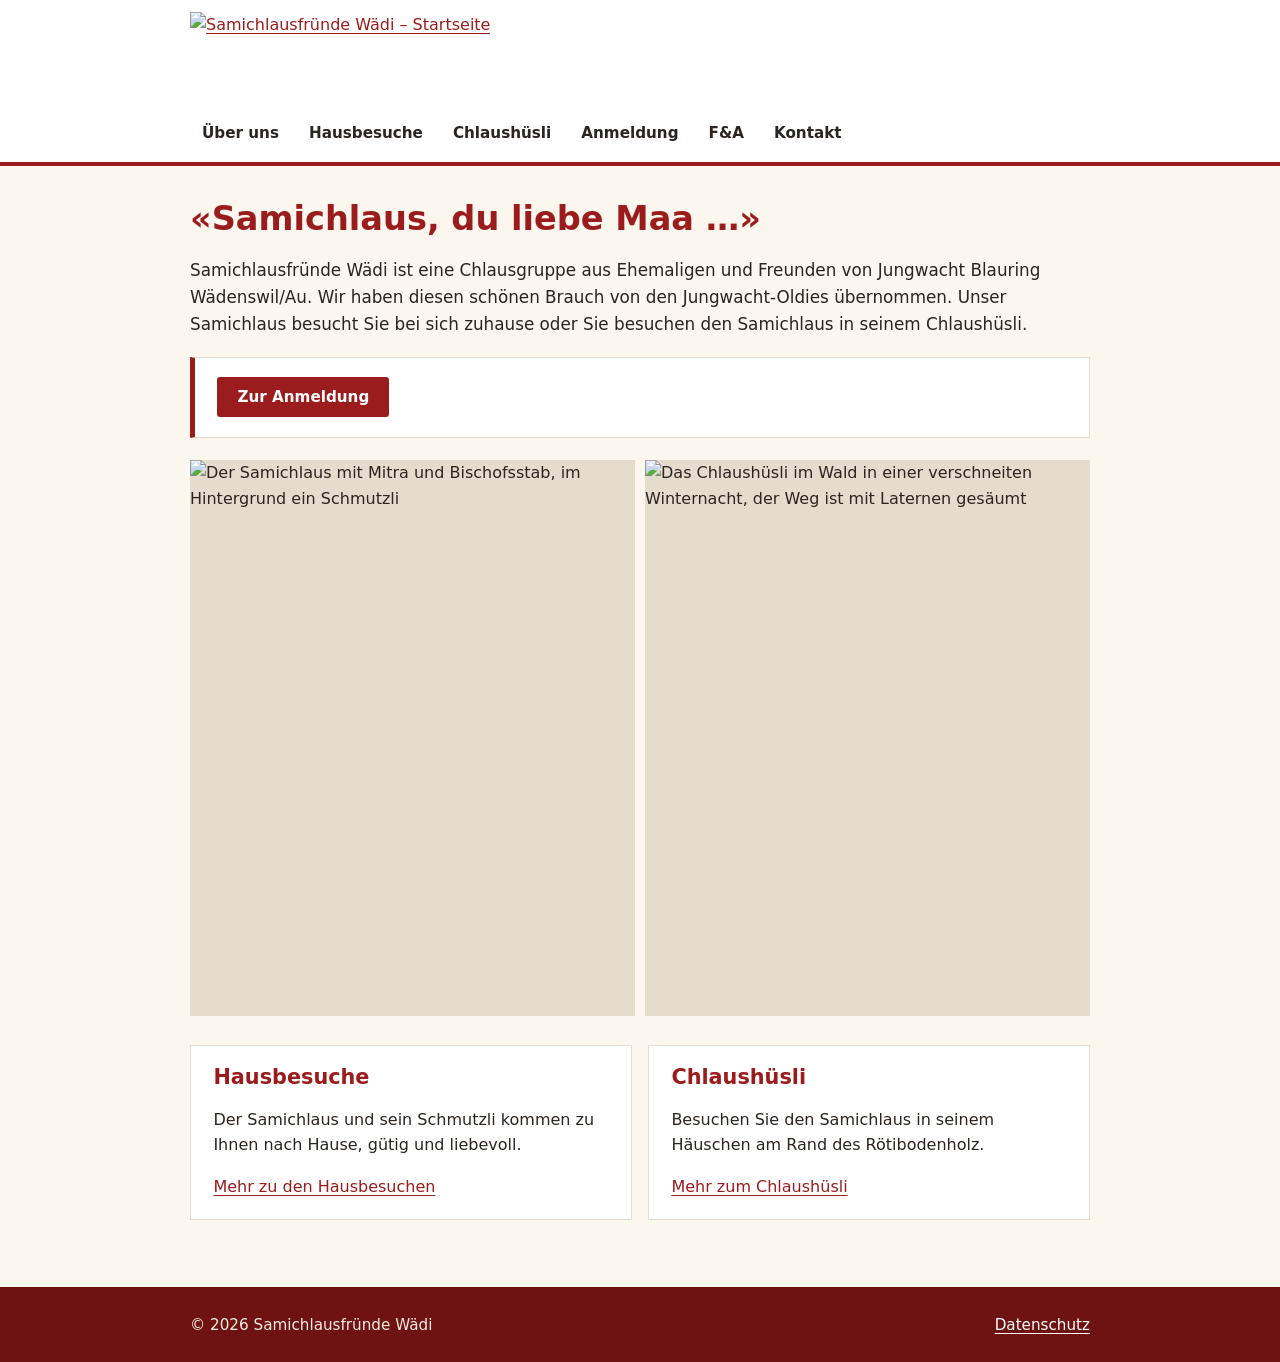
==== index.html @ 5f55298d "Add files via upload" ====
<!doctype html>
<html lang="de-CH">
<head>
<meta charset="utf-8">
<meta name="viewport" content="width=device-width, initial-scale=1">
<title>Samichlausfründe Wädi</title>
<meta name="description" content="Die Samichlausfründe von Wädenswil: Hausbesuche und Besuch im Chlaushüsli.">
<link rel="icon" href="favicon.png" type="image/png">
<link rel="apple-touch-icon" href="apple-touch-icon.png">
<meta property="og:type" content="website">
<meta property="og:locale" content="de_CH">
<meta property="og:site_name" content="Samichlausfründe Wädi">
<meta property="og:title" content="Samichlausfründe Wädi">
<meta property="og:description" content="Die Samichlausfründe von Wädenswil: Hausbesuche und Besuch im Chlaushüsli.">
<meta property="og:image" content="https://samichlausfruende-waedi.ch/og-image.jpg">
<meta name="twitter:card" content="summary_large_image">
<link rel="stylesheet" href="stil.css?v=154">
</head>
<body>
<a class="skip" href="#inhalt">Zum Inhalt springen</a>
<header id="kopf" class="kopf">
  <div class="wrap">
    <a class="logolink" href="index.html"><img class="logo" src="img/logo.jpg" alt="Samichlausfründe Wädi – Startseite"></a>
    <nav id="hauptmenue" aria-label="Hauptmenü">
    <ul>
      <li><a href="ueber-uns.html">Über uns</a></li>
      <li><a href="hausbesuche.html">Hausbesuche</a></li>
      <li><a href="chlaushuesli.html">Chlaushüsli</a></li>
      <li><a href="anmeldung.html">Anmeldung</a></li>
      <li><a href="fa.html">F&amp;A</a></li>
      <li><a href="kontakt.html">Kontakt</a></li>
    </ul>
    </nav>
  </div>
</header>
<section class="held" aria-label="Willkommen">
  <img class="held-bild" src="img/chlaushuesli-winternacht.jpg" alt="Das Chlaushüsli im Wald in einer verschneiten Winternacht, der Weg ist mit Laternen gesäumt">
  <div class="held-text wrap">
    <p class="held-ober">Samichlausfründe Wädi</p>
    <h1>«Samichlaus, du liebe Maa …»</h1>
    <p data-nur-wenn="anmeldungAb" class="held-hinweis">Anmeldung ab <span data-feld="anmeldungAb">November</span></p>
    <p data-nur-wenn-leer="anmeldungAb"><a class="knopf" href="anmeldung.html">Zur Anmeldung</a></p>
  </div>
</section>
<main id="inhalt" class="wrap start">
  <h1 class="nur-laptop">«Samichlaus, du liebe Maa …»</h1>
  <p class="einstieg">Samichlausfründe Wädi ist eine Chlausgruppe aus Ehemaligen und Freunden von Jungwacht Blauring Wädenswil/Au. Wir haben diesen schönen Brauch von den Jungwacht-Oldies übernommen. Unser Samichlaus besucht Sie bei sich zuhause oder Sie besuchen den Samichlaus in seinem Chlaushüsli.</p>

  <div class="nur-laptop">
    <div class="karte hinweis">
      <p data-nur-wenn="anmeldungAb"><strong>Wir freuen uns über Ihre Anmeldung ab <span data-feld="anmeldungAb">November</span>.</strong></p>
      <p data-nur-wenn-leer="anmeldungAb"><a class="knopf" href="anmeldung.html">Zur Anmeldung</a></p>
    </div>
    <div class="galerie" tabindex="0" role="region" aria-label="Fotos, seitlich wischen">
      <figure><img src="img/hausbesuch-samichlaus.jpg" alt="Der Samichlaus mit Mitra und Bischofsstab, im Hintergrund ein Schmutzli" loading="lazy" width="400" height="500"></figure>
      <figure><img src="img/chlaushuesli-winternacht.jpg" alt="Das Chlaushüsli im Wald in einer verschneiten Winternacht, der Weg ist mit Laternen gesäumt" loading="lazy" width="400" height="500"></figure>
    </div>
  </div>

  <div class="raster">
    <div class="karte">
      <h2>Hausbesuche</h2>
      <p>Der Samichlaus und sein Schmutzli kommen zu Ihnen nach Hause, gütig und liebevoll.</p>
      <p><a href="hausbesuche.html">Mehr zu den Hausbesuchen</a></p>
    </div>
    <div class="karte">
      <h2>Chlaushüsli</h2>
      <p>Besuchen Sie den Samichlaus in seinem Häuschen am Rand des Rötibodenholz.</p>
      <p><a href="chlaushuesli.html">Mehr zum Chlaushüsli</a></p>
    </div>
  </div>
</main>
<footer id="fuss">
  <div class="wrap"><span>© <span data-feld="jahr">2026</span> Samichlausfründe Wädi</span><span><a href="datenschutz.html">Datenschutz</a></span></div>
</footer>
<script src="daten.js"></script>
<script src="seite.js?v=154"></script>
</body>
</html>
---- stil.css ----
:root {
  --rot: #9b1c1c;
  --rot-dunkel: #6f1212;
  --akzent: #386888;
  --papier: #fbf6ee;
  --karte: #ffffff;
  --text: #2b2420;
  --text-leise: #6a5f57;
  --linie: #e6dccd;
  --radius: 0;
}
@media (prefers-color-scheme: dark) {
  :root {
    --rot: #e0645c;
    --rot-dunkel: #c94b43;
    --akzent: #84afcf;
    --papier: #1d1816;
    --karte: #2a2320;
    --text: #f2ebe2;
    --text-leise: #bdb1a5;
    --linie: #403732;
  }
  .logo { background: #fff; padding: 4px 8px; }
}
* { box-sizing: border-box; }
[hidden] { display: none !important; }
html { scroll-behavior: smooth; }
body {
  margin: 0;
  background: var(--papier);
  color: var(--text);
  font: 16px/1.6 system-ui, -apple-system, "Segoe UI", Roboto, sans-serif;
}
h1, h2, h3, h4 { font-family: system-ui, -apple-system, "Segoe UI", Roboto, sans-serif; font-weight: 600; line-height: 1.25; color: var(--rot); }
h1 { font-size: clamp(1.6rem, 4vw, 2.1rem); margin: 0 0 .6rem; }
h2 { font-size: 1.3rem; margin: 2rem 0 .5rem; }
h3 { font-size: 1.1rem; margin: 1.3rem 0 .4rem; }
h4 { font-size: 1.05rem; margin: 1.2rem 0 .4rem; }
hr { border: 0; border-top: 1px solid var(--linie); margin: .8rem 0 1.2rem; }
a { color: var(--rot); text-underline-offset: 3px; }
a:hover { color: var(--rot-dunkel); }
:focus-visible { outline: 3px solid var(--akzent); outline-offset: 2px; border-radius: 4px; }
.wrap { width: min(100% - 32px, 900px); margin-inline: auto; }

.skip { position: absolute; left: -999px; }
.skip:focus { left: 16px; top: 8px; background: var(--karte); padding: 8px 12px; z-index: 10; }

header.kopf { background: var(--karte); border-bottom: 4px solid var(--rot); }
.kopf .wrap { display: flex; flex-wrap: wrap; align-items: center; justify-content: space-between; gap: 8px 24px; padding-block: 12px; }
.logo { display: block; height: 96px; width: auto; }
nav ul { list-style: none; display: flex; flex-wrap: wrap; gap: 4px 6px; margin: 0; padding: 0; }
nav a { display: block; padding: 5px 12px; border-radius: 3px; text-decoration: none; color: var(--text); font-weight: 600; font-size: .95rem; }
nav a:hover { color: var(--rot); }
nav a[aria-current="page"] { background: var(--rot); color: #fff; }
@media (prefers-color-scheme: dark) { nav a[aria-current="page"] { color: #1d1816; } }

main { padding-block: 2rem 3rem; }
.einstieg { font-size: 1.05rem; color: var(--text); }
.karte { background: var(--karte); border: 1px solid var(--linie); border-radius: var(--radius); padding: 1.2rem 1.4rem; margin: 1.2rem 0; }
.karte > :first-child { margin-top: 0; }
.karte > :last-child { margin-bottom: 0; }
.hinweis { border-left: 5px solid var(--rot); }
.hinweis > p { margin: 0; }
.hinweis > p:not([hidden]) ~ p:not([hidden]) { margin-top: 1em; }
.raster { display: grid; gap: 16px; grid-template-columns: repeat(auto-fit, minmax(240px, 1fr)); margin: 1.2rem 0; }
.raster > .karte { margin: 0; }

.knopf {
  display: inline-block; background: var(--rot); color: #fff; text-decoration: none;
  font-weight: 700; padding: 8px 20px; border-radius: 3px; border: 0; cursor: pointer; font-size: .95rem;
}
.knopf:hover { background: var(--rot-dunkel); color: #fff; }
.knopf.zweit { background: transparent; color: var(--rot); border: 2px solid var(--rot); }
.knopf.zweit:hover { background: var(--rot); color: #fff; }
@media (prefers-color-scheme: dark) { .knopf { color: #1d1816; } .knopf:hover { color: #1d1816; } }

.bild { margin: 1.2rem 0; border-radius: var(--radius); overflow: hidden; border: 1px solid var(--linie); }
.bild img { display: block; width: 100%; height: auto; }
.galerie {
  display: flex; gap: 10px; margin: 1.4rem 0; padding-bottom: 6px;
  overflow-x: auto; scroll-snap-type: x mandatory; -webkit-overflow-scrolling: touch;
  scrollbar-width: thin;
}
.galerie figure { margin: 0; flex: 0 0 72%; max-width: 320px; aspect-ratio: 4 / 5; overflow: hidden; background: var(--linie); scroll-snap-align: start; }
.galerie img { display: block; width: 100%; height: 100%; object-fit: cover; }
@media (min-width: 700px) {
  .galerie figure { flex: 0 0 calc((100% - 20px) / 3); max-width: none; }
}
.galerie-wrap { position: relative; margin: 1.4rem 0; }
.galerie-wrap .galerie { margin: 0; }
.gal-pfeil {
  display: none; position: absolute; top: 50%; transform: translateY(-50%); z-index: 2;
  width: 44px; height: 56px; padding: 0; border: 1px solid var(--linie); background: var(--karte); color: var(--rot);
  font-size: 1.8rem; line-height: 1; cursor: pointer;
}
.gal-pfeil:hover { background: var(--papier); }
.gal-zurueck { left: 0; }
.gal-weiter { right: 0; }
@media (min-width: 700px) {
  .gal-pfeil.aktiv { display: block; }
}
.platzhalter {
  display: grid; place-items: center; min-height: 220px; text-align: center; padding: 1rem;
  background: repeating-linear-gradient(45deg, var(--karte), var(--karte) 12px, var(--papier) 12px, var(--papier) 24px);
  color: var(--text-leise); border: 2px dashed var(--linie); border-radius: var(--radius); margin: 1.2rem 0;
}
.entwurf { background: #fff3cd; color: #5c4400; border: 1px dashed #c8962e; border-radius: 8px; padding: .1rem .5rem; font-size: .9rem; }

details { background: var(--karte); border: 1px solid var(--linie); border-radius: var(--radius); margin: .8rem 0; }
summary { cursor: pointer; font-weight: 600; padding: 14px 18px 14px 46px; color: var(--text); font-size: 1rem; list-style: none; position: relative; }
summary::-webkit-details-marker { display: none; }
summary::before, summary::after { content: ""; position: absolute; left: 16px; top: 50%; width: 18px; height: 1.5px; background: var(--rot); transform: translateY(-50%); }
summary::after { transform: translateY(-50%) rotate(90deg); transition: transform .15s; }
details[open] > summary::after { transform: translateY(-50%) rotate(0deg); }
details[open] > summary { color: var(--rot); }
details > div { padding: 0 18px 16px; }
details > div > :first-child, details > div > [hidden]:first-child + :not([hidden]) { margin-top: 0; }
details > div > :last-child { margin-bottom: 0; }

form { display: grid; gap: 14px; margin-top: 0; }
form .knopf { justify-self: start; min-width: 155px; }
button.knopf { font-family: inherit; line-height: 1.6; }
label { font-weight: 600; display: grid; gap: 4px; }
select { font: inherit; padding: 10px 12px; border-radius: 0; border: 1.5px solid var(--linie); background: var(--papier); color: var(--text); width: 100%; }
input, textarea {
  font: inherit; padding: 10px 12px; border-radius: 0; border: 1.5px solid var(--linie);
  background: var(--papier); color: var(--text); width: 100%;
}
textarea { min-height: 150px; resize: vertical; }
.falle { position: absolute; left: -9999px; }

footer { background: var(--rot-dunkel); color: #f6ece0; padding-block: 1.6rem; font-size: .95rem; }
footer a { color: #fff; }
footer .wrap { display: flex; flex-wrap: wrap; justify-content: space-between; gap: 8px 24px; }
@media (prefers-color-scheme: dark) { footer { background: #120e0d; } }

@media print { header nav, footer, .knopf { display: none; } body { font-size: 12pt; } }

/* Menü: auf dem Handy eingeklappt, ab 720px in einer Zeile */
.menueknopf { display: none; }
@media (max-width: 719px) {
  .kopf .wrap { flex-wrap: wrap; flex-direction: row; align-items: center; justify-content: space-between; padding-block: 8px; gap: 0 12px; }
  .logo { height: 62px; }
  .menueknopf {
    display: inline-flex; align-items: center; gap: 12px; background: transparent; color: var(--text);
    border: 0; padding: 10px 2px 10px 10px; font: inherit; font-weight: 400; font-size: 1.1rem; cursor: pointer;
  }
  .menueknopf[aria-expanded="true"] { color: var(--rot); }
  .balken, .balken::before, .balken::after { display: block; width: 18px; height: 2px; background: currentColor; content: ""; position: relative; }
  .balken::before { position: absolute; top: -6px; }
  .balken::after { position: absolute; top: 6px; }
  .menueknopf[aria-expanded="true"] .balken { background: transparent; }
  .menueknopf[aria-expanded="true"] .balken::before { top: 0; transform: rotate(45deg); }
  .menueknopf[aria-expanded="true"] .balken::after { top: 0; transform: rotate(-45deg); }
  .kopf nav { flex-basis: 100%; }
  nav ul { flex-direction: column; gap: 0; padding-top: 8px; }
  nav li { border-top: 1px solid var(--linie); }
  nav a { padding: 14px 4px; border-radius: 0; font-size: 1rem; }
  nav a:hover { background: transparent; }
  nav a[aria-current="page"] { background: transparent; color: var(--rot); box-shadow: inset 4px 0 0 var(--rot); padding-left: 14px; }

  /* Menü: ganzer Bildschirm, Einträge gross und zentriert, sanft ein- und ausblenden */
  .menueknopf { position: relative; z-index: 60; }
  .js .kopf nav {
    position: fixed; inset: 0; z-index: 50; background: var(--papier);
    display: flex; align-items: center; justify-content: center; overflow-y: auto;
    padding: calc(90px + env(safe-area-inset-top, 0px)) 16px calc(40px + env(safe-area-inset-bottom, 0px));
    opacity: .4; transform: translateY(-100%); visibility: hidden; pointer-events: none;
    transition: transform .45s cubic-bezier(.45,0,.25,1), opacity 0s linear .45s, visibility 0s linear .45s;
  }
  .js .kopf nav.offen {
    opacity: 1; transform: none; visibility: visible; pointer-events: auto;
    transition: transform .6s cubic-bezier(.22,.61,.36,1), opacity .6s ease, visibility 0s;
  }
  .js .kopf nav ul { align-items: center; gap: 4px; padding: 0; margin: auto 0; }
  .js .kopf nav li {
    border: 0; opacity: 0; transition: opacity .25s ease;
  }
  .js .kopf nav.offen li { opacity: 1; transition: opacity .45s ease .3s; }
  .js .kopf nav a { padding: 12px 16px; font-size: 1.5rem; text-align: center; }
  .js .kopf nav a[aria-current="page"] { box-shadow: none; padding-left: 16px; color: var(--rot); }
  .balken, .balken::before, .balken::after { transition: transform .3s ease, top .3s ease, background-color .2s; }
  html.menue-offen, html.menue-offen body { overflow: hidden; }
  .ohne-uebergang .kopf nav, .ohne-uebergang .kopf nav li, .ohne-uebergang .balken, .ohne-uebergang .balken::before, .ohne-uebergang .balken::after { transition: none !important; }
}

.kartenrahmen { margin: 1.2rem 0 .6rem; border: 1px solid var(--linie); background: var(--linie); }
.kartenrahmen iframe { display: block; width: 100%; height: 440px; border: 0; }
@media (max-width: 560px) { .kartenrahmen iframe { height: 380px; } }

/* Anmeldung: Kästen mit Angaben in Zeilen */
.raster .karte.anm { display: flex; flex-direction: column; margin: 0; }
.karte.anm > h2 { margin-bottom: 0; }
.karte.anm > p.datum { font-weight: 600; }
.karte.anm > p { margin: 1em 0 0; }
.eckdaten { display: grid; grid-template-columns: max-content 1fr; gap: .6rem 1.2rem; margin: 0 0 1.4rem; }
.eckdaten dt { font-weight: 600; color: var(--text); }
.eckdaten dd { margin: 0; }
.telgross { font-weight: 400; text-decoration: none; white-space: nowrap; }
@media (max-width: 420px) { .eckdaten { grid-template-columns: 1fr; gap: 0; } .eckdaten dd { margin-bottom: .8rem; } }
.einstieg.frage { color: var(--text); font-weight: 600; }

/* Galerie mit nur zwei Fotos: je die halbe Breite */
@media (min-width: 700px) {
  .galerie:has(figure:nth-child(2):last-child) figure { flex-basis: calc((100% - 10px) / 2); }
}

/* Button «Zur Anmeldung» am Seitenende: nur auf dem Handy */
.nur-handy { display: none; margin-top: 2rem; }
@media (max-width: 719px) { .nur-handy { display: block; } }

/* Figur (Samichlaus mit Kind) auf «Über uns»: rechts am Textrand.
   Computer: beginnt auf Höhe des Seitentitels. Handy: neben dem ersten Absatz. */
.figur { float: right; width: 150px; height: auto; margin: 0 0 .8rem 1.6rem; }
.figur-handy { display: none; }
@media (max-width: 559px) {
  .figur-gross { display: none; }
  .figur-handy { display: block; width: 100px; margin: .3rem 0 .6rem 1.2rem; }
}

/* Formular Hausbesuch */
form h2 { margin: .8rem 0 0; font-size: 1.15rem; }
form h2:first-of-type { margin-top: 0; }
.hilfe { font-weight: 400; font-size: .95rem; }
select, input, textarea { font-weight: 400; }

#kinder { display: grid; gap: 14px; }
#kinder:empty { display: none; }
#kinder p { margin: 0; }
.kind { display: grid; grid-template-columns: 1fr 5.5rem; gap: 10px; align-items: end; }

/* Zahlenfelder ohne Hoch-/Runter-Pfeile */
input[type="number"] { -moz-appearance: textfield; appearance: textfield; }
input[type="number"]::-webkit-inner-spin-button, input[type="number"]::-webkit-outer-spin-button { -webkit-appearance: none; appearance: none; margin: 0; }

/* Seitenwechsel sanft überblenden (neuere Browser) */
@view-transition { navigation: auto; }
::view-transition-old(root), ::view-transition-new(root) { animation-duration: .25s; }

/* Startseite: grosses Bild oben */
.held { position: relative; min-height: min(72svh, 560px); display: flex; align-items: flex-end; overflow: hidden; background: #1d1816; }
.held-bild { position: absolute; inset: 0; width: 100%; height: 100%; object-fit: cover; }
.held::after { content: ""; position: absolute; inset: 0; background: linear-gradient(to bottom, rgba(0,0,0,0) 35%, rgba(0,0,0,.65) 100%); }
.held-text { position: relative; z-index: 1; padding-block: 2rem 2.2rem; color: #fff; }
.held-text h1 { color: #fff; font-size: clamp(1.9rem, 7vw, 2.8rem); margin: 0 0 1rem; text-shadow: 0 1px 12px rgba(0,0,0,.35); }
.held-ober { margin: 0 0 .3rem; font-size: .85rem; letter-spacing: .12em; text-transform: uppercase; opacity: .9; }
.held-text p { margin: 0; }
.held-hinweis { display: inline-block; background: rgba(255,255,255,.92); color: var(--rot); font-weight: 700; padding: 6px 14px; }
@media (prefers-color-scheme: dark) { .held-hinweis { background: rgba(29,24,22,.85); } }
main.start { padding-top: 1.6rem; }
.bildkarte { display: flex; flex-direction: column; padding: 0; text-decoration: none; color: var(--text); overflow: hidden; }
.bildkarte img { display: block; width: 100%; aspect-ratio: 4 / 3; object-fit: cover; transition: transform .5s ease; }
.bildkarte:hover img { transform: scale(1.03); }
.bildkarte-text { display: flex; flex-direction: column; gap: .4rem; padding: 1rem 1.2rem 1.2rem; }
.bildkarte h2 { margin: 0; }
.bildkarte .mehr { color: var(--rot); font-weight: 600; margin-top: .2rem; }

/* Startbild vorerst nur auf dem Handy; am Laptop die frühere Startseite */
@media (max-width: 719px) { .nur-laptop { display: none !important; } }
@media (min-width: 720px) { .held { display: none; } main.start { padding-top: 2rem; } }


/* Pfeil «nach oben»: nur auf dem Handy, erscheint beim Scrollen */
.nach-oben { display: none; }
@media (max-width: 719px) {
  .nach-oben {
    display: grid; place-items: center; position: fixed; z-index: 40;
    right: 28px; bottom: calc(75px + env(safe-area-inset-bottom, 0px));
    width: 46px; height: 46px; padding: 0; border-radius: 50%; cursor: pointer;
    background: var(--karte); color: var(--rot); border: 1px solid var(--linie);
    box-shadow: 0 2px 10px rgba(0,0,0,.15);
    opacity: 0; transform: translateY(12px); pointer-events: none;
    transition: opacity .3s ease, transform .3s ease;
  }
  .nach-oben.sichtbar { opacity: 1; transform: none; pointer-events: auto; }
  .menue-offen .nach-oben { opacity: 0; pointer-events: none; }
}
@media print { .nach-oben { display: none !important; } }
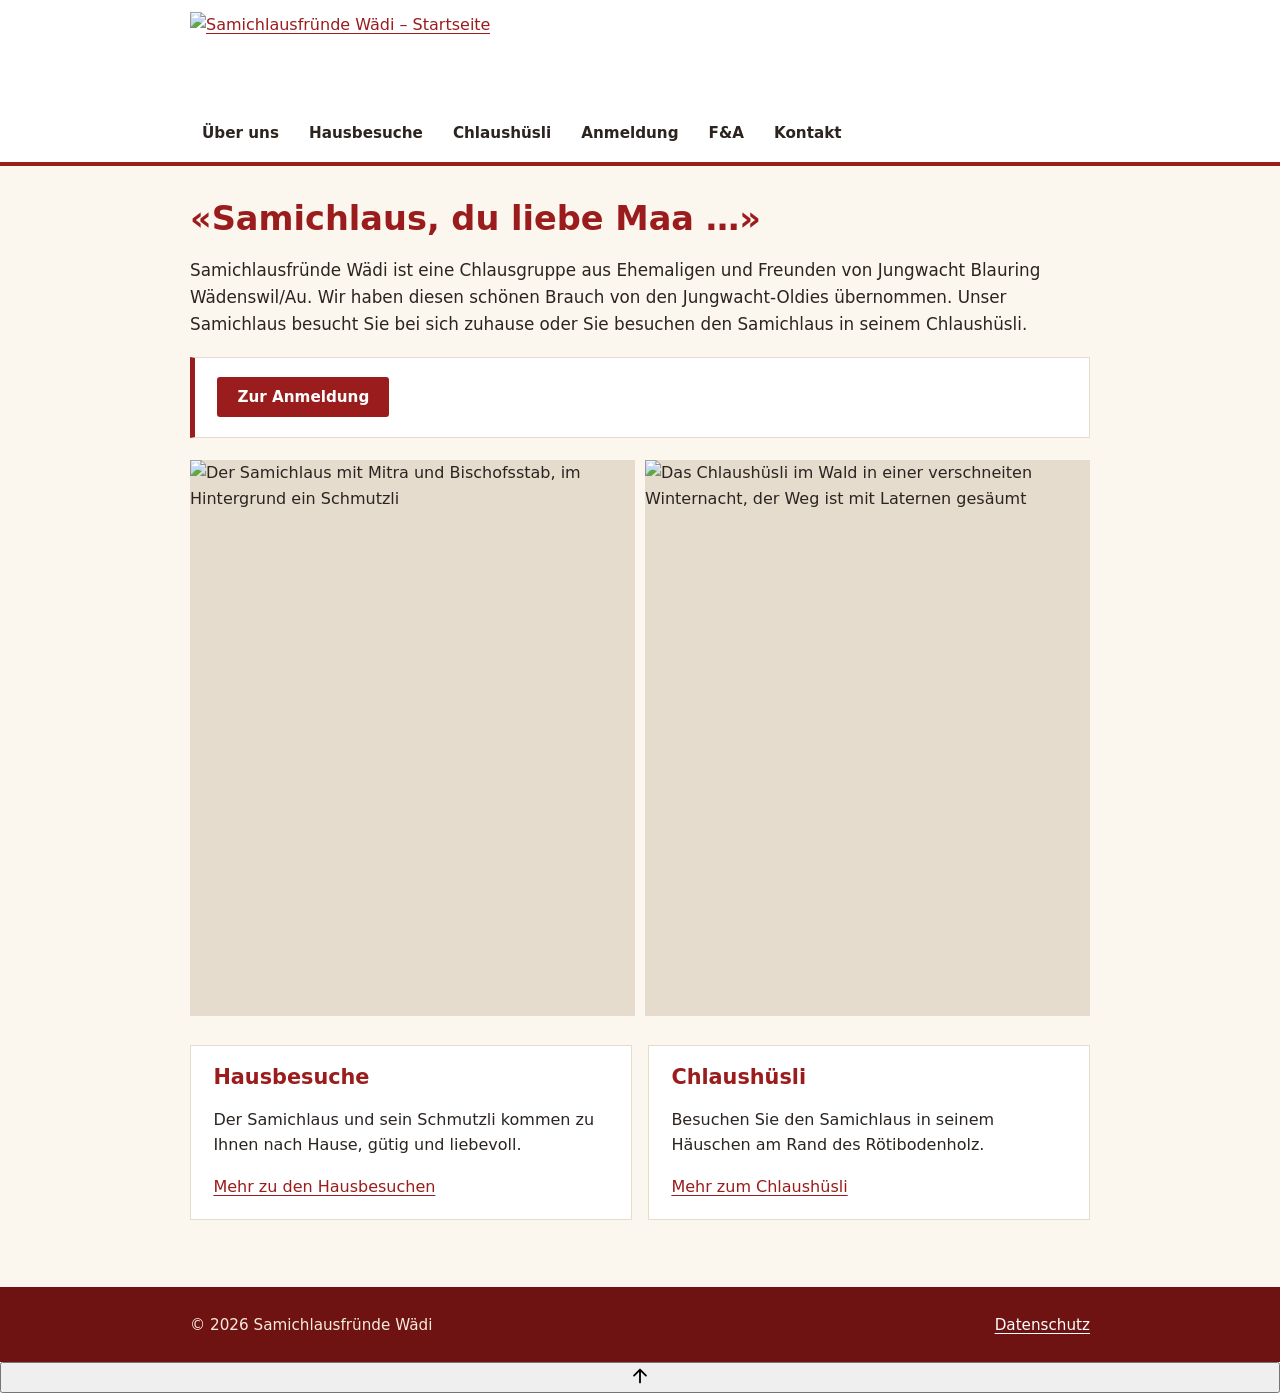
==== commit c6bfb057: "Add files via upload" ====
--- a/index.html
+++ b/index.html
@@ -14,7 +14,7 @@
 <meta property="og:description" content="Die Samichlausfründe von Wädenswil: Hausbesuche und Besuch im Chlaushüsli.">
 <meta property="og:image" content="https://samichlausfruende-waedi.ch/og-image.jpg">
 <meta name="twitter:card" content="summary_large_image">
-<link rel="stylesheet" href="stil.css?v=154">
+<link rel="stylesheet" href="stil.css">
 </head>
 <body>
 <a class="skip" href="#inhalt">Zum Inhalt springen</a>
@@ -33,28 +33,18 @@
     </nav>
   </div>
 </header>
-<section class="held" aria-label="Willkommen">
-  <img class="held-bild" src="img/chlaushuesli-winternacht.jpg" alt="Das Chlaushüsli im Wald in einer verschneiten Winternacht, der Weg ist mit Laternen gesäumt">
-  <div class="held-text wrap">
-    <p class="held-ober">Samichlausfründe Wädi</p>
-    <h1>«Samichlaus, du liebe Maa …»</h1>
-    <p data-nur-wenn="anmeldungAb" class="held-hinweis">Anmeldung ab <span data-feld="anmeldungAb">November</span></p>
+<main id="inhalt" class="wrap">
+  <h1>«Samichlaus, du liebe Maa …»</h1>
+  <p class="einstieg">Samichlausfründe Wädi ist eine Chlausgruppe aus Ehemaligen und Freunden von Jungwacht Blauring Wädenswil/Au. Wir haben diesen schönen Brauch von den Jungwacht-Oldies übernommen. Unser Samichlaus besucht Sie bei sich zuhause oder Sie besuchen den Samichlaus in seinem Chlaushüsli.</p>
+
+  <div class="karte hinweis">
+    <p data-nur-wenn="anmeldungAb"><strong>Wir freuen uns über Ihre Anmeldung ab <span data-feld="anmeldungAb">November</span>.</strong></p>
     <p data-nur-wenn-leer="anmeldungAb"><a class="knopf" href="anmeldung.html">Zur Anmeldung</a></p>
   </div>
-</section>
-<main id="inhalt" class="wrap start">
-  <h1 class="nur-laptop">«Samichlaus, du liebe Maa …»</h1>
-  <p class="einstieg">Samichlausfründe Wädi ist eine Chlausgruppe aus Ehemaligen und Freunden von Jungwacht Blauring Wädenswil/Au. Wir haben diesen schönen Brauch von den Jungwacht-Oldies übernommen. Unser Samichlaus besucht Sie bei sich zuhause oder Sie besuchen den Samichlaus in seinem Chlaushüsli.</p>
 
-  <div class="nur-laptop">
-    <div class="karte hinweis">
-      <p data-nur-wenn="anmeldungAb"><strong>Wir freuen uns über Ihre Anmeldung ab <span data-feld="anmeldungAb">November</span>.</strong></p>
-      <p data-nur-wenn-leer="anmeldungAb"><a class="knopf" href="anmeldung.html">Zur Anmeldung</a></p>
-    </div>
-    <div class="galerie" tabindex="0" role="region" aria-label="Fotos, seitlich wischen">
-      <figure><img src="img/hausbesuch-samichlaus.jpg" alt="Der Samichlaus mit Mitra und Bischofsstab, im Hintergrund ein Schmutzli" loading="lazy" width="400" height="500"></figure>
-      <figure><img src="img/chlaushuesli-winternacht.jpg" alt="Das Chlaushüsli im Wald in einer verschneiten Winternacht, der Weg ist mit Laternen gesäumt" loading="lazy" width="400" height="500"></figure>
-    </div>
+  <div class="galerie" tabindex="0" role="region" aria-label="Fotos, seitlich wischen">
+    <figure><img src="img/hausbesuch-samichlaus.jpg" alt="Der Samichlaus mit Mitra und Bischofsstab, im Hintergrund ein Schmutzli" loading="lazy" width="400" height="500"></figure>
+    <figure><img src="img/chlaushuesli-winternacht.jpg" alt="Das Chlaushüsli im Wald in einer verschneiten Winternacht, der Weg ist mit Laternen gesäumt" loading="lazy" width="400" height="500"></figure>
   </div>
 
   <div class="raster">
@@ -74,6 +64,6 @@
   <div class="wrap"><span>© <span data-feld="jahr">2026</span> Samichlausfründe Wädi</span><span><a href="datenschutz.html">Datenschutz</a></span></div>
 </footer>
 <script src="daten.js"></script>
-<script src="seite.js?v=154"></script>
+<script src="seite.js"></script>
 </body>
 </html>
--- a/stil.css
+++ b/stil.css
@@ -24,13 +24,16 @@
 }
 * { box-sizing: border-box; }
 [hidden] { display: none !important; }
-html { scroll-behavior: smooth; }
+html { scroll-behavior: smooth; overflow-y: scroll; } /* Rollbalken immer da: kurze Seiten springen nicht zur Seite */
 body {
   margin: 0;
   background: var(--papier);
   color: var(--text);
   font: 16px/1.6 system-ui, -apple-system, "Segoe UI", Roboto, sans-serif;
-}
+  min-height: 100vh; min-height: 100dvh;
+  display: flex; flex-direction: column;
+}
+main { flex: 1 0 auto; }
 h1, h2, h3, h4 { font-family: system-ui, -apple-system, "Segoe UI", Roboto, sans-serif; font-weight: 600; line-height: 1.25; color: var(--rot); }
 h1 { font-size: clamp(1.6rem, 4vw, 2.1rem); margin: 0 0 .6rem; }
 h2 { font-size: 1.3rem; margin: 2rem 0 .5rem; }
@@ -109,9 +112,8 @@
 details { background: var(--karte); border: 1px solid var(--linie); border-radius: var(--radius); margin: .8rem 0; }
 summary { cursor: pointer; font-weight: 600; padding: 14px 18px 14px 46px; color: var(--text); font-size: 1rem; list-style: none; position: relative; }
 summary::-webkit-details-marker { display: none; }
-summary::before, summary::after { content: ""; position: absolute; left: 16px; top: 50%; width: 18px; height: 1.5px; background: var(--rot); transform: translateY(-50%); }
-summary::after { transform: translateY(-50%) rotate(90deg); transition: transform .15s; }
-details[open] > summary::after { transform: translateY(-50%) rotate(0deg); }
+summary::before { content: "+"; position: absolute; left: 18px; top: 50%; transform: translateY(-50%); font-weight: 700; color: var(--rot); font-size: 1.2rem; line-height: 1; }
+details[open] > summary::before { content: "\2212"; }
 details[open] > summary { color: var(--rot); }
 details > div { padding: 0 18px 16px; }
 details > div > :first-child, details > div > [hidden]:first-child + :not([hidden]) { margin-top: 0; }
@@ -153,35 +155,12 @@
   .menueknopf[aria-expanded="true"] .balken::before { top: 0; transform: rotate(45deg); }
   .menueknopf[aria-expanded="true"] .balken::after { top: 0; transform: rotate(-45deg); }
   .kopf nav { flex-basis: 100%; }
+  .js .kopf nav:not(.offen) { display: none; }
   nav ul { flex-direction: column; gap: 0; padding-top: 8px; }
   nav li { border-top: 1px solid var(--linie); }
   nav a { padding: 14px 4px; border-radius: 0; font-size: 1rem; }
   nav a:hover { background: transparent; }
   nav a[aria-current="page"] { background: transparent; color: var(--rot); box-shadow: inset 4px 0 0 var(--rot); padding-left: 14px; }
-
-  /* Menü: ganzer Bildschirm, Einträge gross und zentriert, sanft ein- und ausblenden */
-  .menueknopf { position: relative; z-index: 60; }
-  .js .kopf nav {
-    position: fixed; inset: 0; z-index: 50; background: var(--papier);
-    display: flex; align-items: center; justify-content: center; overflow-y: auto;
-    padding: calc(90px + env(safe-area-inset-top, 0px)) 16px calc(40px + env(safe-area-inset-bottom, 0px));
-    opacity: .4; transform: translateY(-100%); visibility: hidden; pointer-events: none;
-    transition: transform .45s cubic-bezier(.45,0,.25,1), opacity 0s linear .45s, visibility 0s linear .45s;
-  }
-  .js .kopf nav.offen {
-    opacity: 1; transform: none; visibility: visible; pointer-events: auto;
-    transition: transform .6s cubic-bezier(.22,.61,.36,1), opacity .6s ease, visibility 0s;
-  }
-  .js .kopf nav ul { align-items: center; gap: 4px; padding: 0; margin: auto 0; }
-  .js .kopf nav li {
-    border: 0; opacity: 0; transition: opacity .25s ease;
-  }
-  .js .kopf nav.offen li { opacity: 1; transition: opacity .45s ease .3s; }
-  .js .kopf nav a { padding: 12px 16px; font-size: 1.5rem; text-align: center; }
-  .js .kopf nav a[aria-current="page"] { box-shadow: none; padding-left: 16px; color: var(--rot); }
-  .balken, .balken::before, .balken::after { transition: transform .3s ease, top .3s ease, background-color .2s; }
-  html.menue-offen, html.menue-offen body { overflow: hidden; }
-  .ohne-uebergang .kopf nav, .ohne-uebergang .kopf nav li, .ohne-uebergang .balken, .ohne-uebergang .balken::before, .ohne-uebergang .balken::after { transition: none !important; }
 }
 
 .kartenrahmen { margin: 1.2rem 0 .6rem; border: 1px solid var(--linie); background: var(--linie); }
@@ -232,47 +211,3 @@
 /* Zahlenfelder ohne Hoch-/Runter-Pfeile */
 input[type="number"] { -moz-appearance: textfield; appearance: textfield; }
 input[type="number"]::-webkit-inner-spin-button, input[type="number"]::-webkit-outer-spin-button { -webkit-appearance: none; appearance: none; margin: 0; }
-
-/* Seitenwechsel sanft überblenden (neuere Browser) */
-@view-transition { navigation: auto; }
-::view-transition-old(root), ::view-transition-new(root) { animation-duration: .25s; }
-
-/* Startseite: grosses Bild oben */
-.held { position: relative; min-height: min(72svh, 560px); display: flex; align-items: flex-end; overflow: hidden; background: #1d1816; }
-.held-bild { position: absolute; inset: 0; width: 100%; height: 100%; object-fit: cover; }
-.held::after { content: ""; position: absolute; inset: 0; background: linear-gradient(to bottom, rgba(0,0,0,0) 35%, rgba(0,0,0,.65) 100%); }
-.held-text { position: relative; z-index: 1; padding-block: 2rem 2.2rem; color: #fff; }
-.held-text h1 { color: #fff; font-size: clamp(1.9rem, 7vw, 2.8rem); margin: 0 0 1rem; text-shadow: 0 1px 12px rgba(0,0,0,.35); }
-.held-ober { margin: 0 0 .3rem; font-size: .85rem; letter-spacing: .12em; text-transform: uppercase; opacity: .9; }
-.held-text p { margin: 0; }
-.held-hinweis { display: inline-block; background: rgba(255,255,255,.92); color: var(--rot); font-weight: 700; padding: 6px 14px; }
-@media (prefers-color-scheme: dark) { .held-hinweis { background: rgba(29,24,22,.85); } }
-main.start { padding-top: 1.6rem; }
-.bildkarte { display: flex; flex-direction: column; padding: 0; text-decoration: none; color: var(--text); overflow: hidden; }
-.bildkarte img { display: block; width: 100%; aspect-ratio: 4 / 3; object-fit: cover; transition: transform .5s ease; }
-.bildkarte:hover img { transform: scale(1.03); }
-.bildkarte-text { display: flex; flex-direction: column; gap: .4rem; padding: 1rem 1.2rem 1.2rem; }
-.bildkarte h2 { margin: 0; }
-.bildkarte .mehr { color: var(--rot); font-weight: 600; margin-top: .2rem; }
-
-/* Startbild vorerst nur auf dem Handy; am Laptop die frühere Startseite */
-@media (max-width: 719px) { .nur-laptop { display: none !important; } }
-@media (min-width: 720px) { .held { display: none; } main.start { padding-top: 2rem; } }
-
-
-/* Pfeil «nach oben»: nur auf dem Handy, erscheint beim Scrollen */
-.nach-oben { display: none; }
-@media (max-width: 719px) {
-  .nach-oben {
-    display: grid; place-items: center; position: fixed; z-index: 40;
-    right: 28px; bottom: calc(75px + env(safe-area-inset-bottom, 0px));
-    width: 46px; height: 46px; padding: 0; border-radius: 50%; cursor: pointer;
-    background: var(--karte); color: var(--rot); border: 1px solid var(--linie);
-    box-shadow: 0 2px 10px rgba(0,0,0,.15);
-    opacity: 0; transform: translateY(12px); pointer-events: none;
-    transition: opacity .3s ease, transform .3s ease;
-  }
-  .nach-oben.sichtbar { opacity: 1; transform: none; pointer-events: auto; }
-  .menue-offen .nach-oben { opacity: 0; pointer-events: none; }
-}
-@media print { .nach-oben { display: none !important; } }
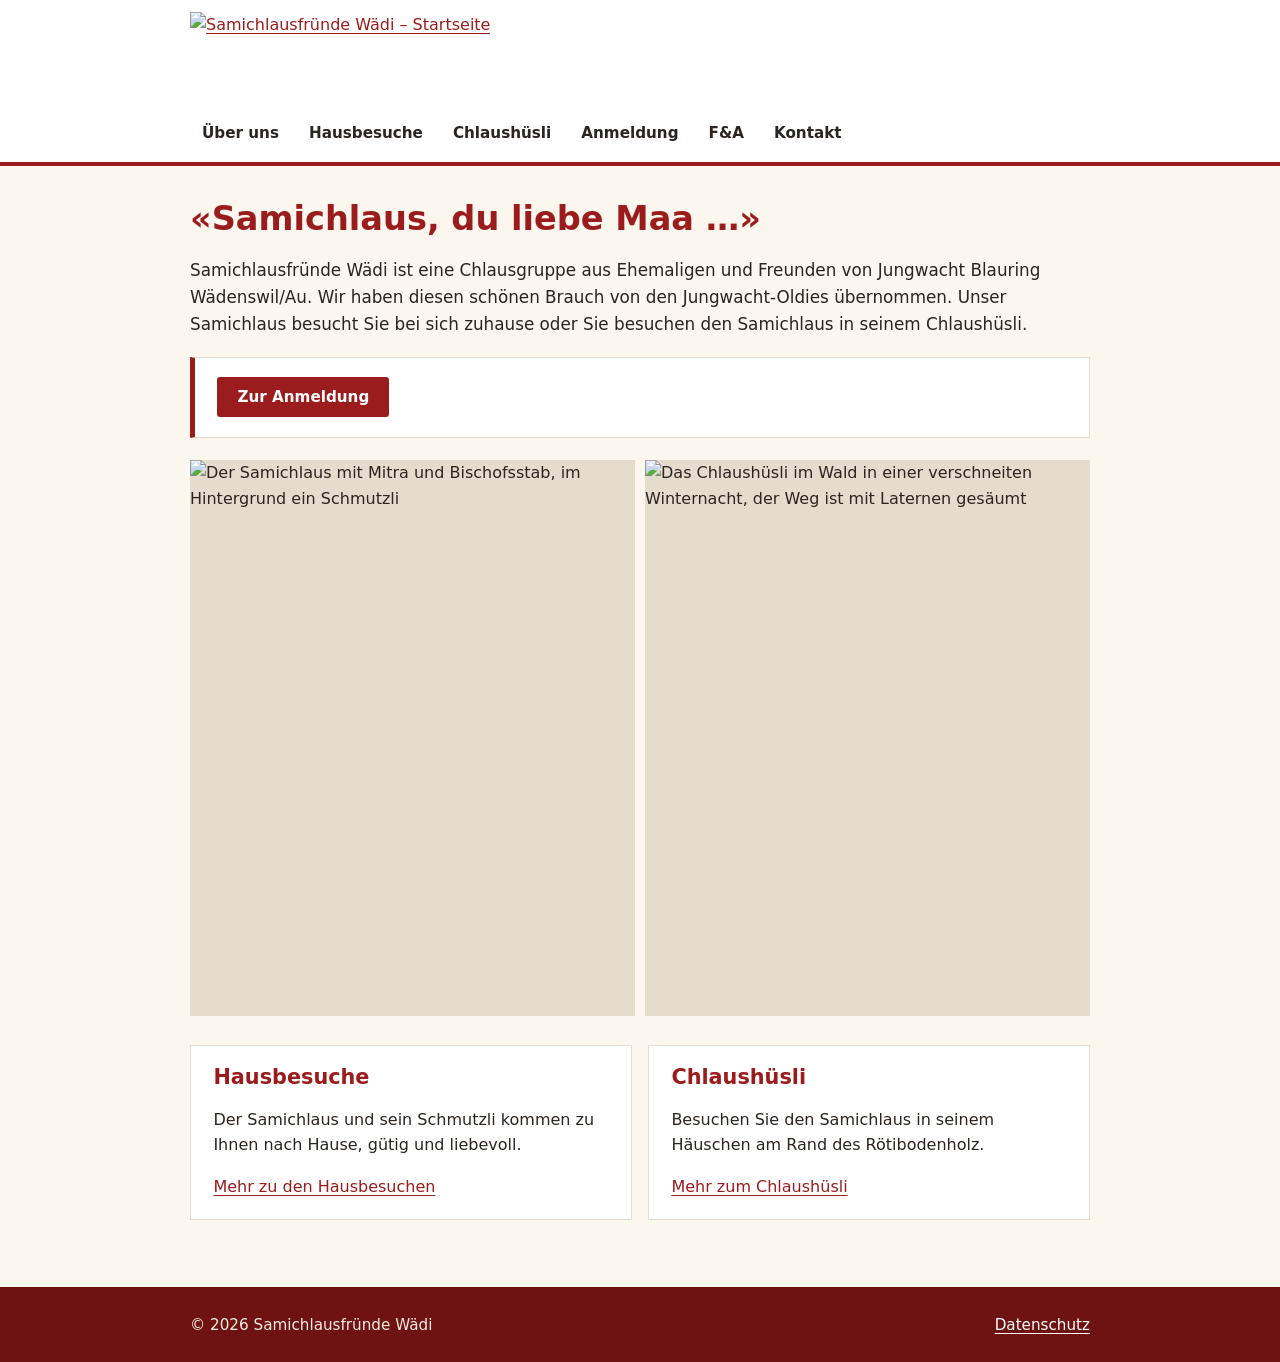
==== commit f28d7d9f: "Add files via upload" ====
--- a/index.html
+++ b/index.html
@@ -14,7 +14,7 @@
 <meta property="og:description" content="Die Samichlausfründe von Wädenswil: Hausbesuche und Besuch im Chlaushüsli.">
 <meta property="og:image" content="https://samichlausfruende-waedi.ch/og-image.jpg">
 <meta name="twitter:card" content="summary_large_image">
-<link rel="stylesheet" href="stil.css">
+<link rel="stylesheet" href="stil.css?v=154">
 </head>
 <body>
 <a class="skip" href="#inhalt">Zum Inhalt springen</a>
@@ -33,18 +33,28 @@
     </nav>
   </div>
 </header>
-<main id="inhalt" class="wrap">
-  <h1>«Samichlaus, du liebe Maa …»</h1>
+<section class="held" aria-label="Willkommen">
+  <img class="held-bild" src="img/chlaushuesli-winternacht.jpg" alt="Das Chlaushüsli im Wald in einer verschneiten Winternacht, der Weg ist mit Laternen gesäumt">
+  <div class="held-text wrap">
+    <p class="held-ober">Samichlausfründe Wädi</p>
+    <h1>«Samichlaus, du liebe Maa …»</h1>
+    <p data-nur-wenn="anmeldungAb" class="held-hinweis">Anmeldung ab <span data-feld="anmeldungAb">November</span></p>
+    <p data-nur-wenn-leer="anmeldungAb"><a class="knopf" href="anmeldung.html">Zur Anmeldung</a></p>
+  </div>
+</section>
+<main id="inhalt" class="wrap start">
+  <h1 class="nur-laptop">«Samichlaus, du liebe Maa …»</h1>
   <p class="einstieg">Samichlausfründe Wädi ist eine Chlausgruppe aus Ehemaligen und Freunden von Jungwacht Blauring Wädenswil/Au. Wir haben diesen schönen Brauch von den Jungwacht-Oldies übernommen. Unser Samichlaus besucht Sie bei sich zuhause oder Sie besuchen den Samichlaus in seinem Chlaushüsli.</p>
 
-  <div class="karte hinweis">
-    <p data-nur-wenn="anmeldungAb"><strong>Wir freuen uns über Ihre Anmeldung ab <span data-feld="anmeldungAb">November</span>.</strong></p>
-    <p data-nur-wenn-leer="anmeldungAb"><a class="knopf" href="anmeldung.html">Zur Anmeldung</a></p>
-  </div>
-
-  <div class="galerie" tabindex="0" role="region" aria-label="Fotos, seitlich wischen">
-    <figure><img src="img/hausbesuch-samichlaus.jpg" alt="Der Samichlaus mit Mitra und Bischofsstab, im Hintergrund ein Schmutzli" loading="lazy" width="400" height="500"></figure>
-    <figure><img src="img/chlaushuesli-winternacht.jpg" alt="Das Chlaushüsli im Wald in einer verschneiten Winternacht, der Weg ist mit Laternen gesäumt" loading="lazy" width="400" height="500"></figure>
+  <div class="nur-laptop">
+    <div class="karte hinweis">
+      <p data-nur-wenn="anmeldungAb"><strong>Wir freuen uns über Ihre Anmeldung ab <span data-feld="anmeldungAb">November</span>.</strong></p>
+      <p data-nur-wenn-leer="anmeldungAb"><a class="knopf" href="anmeldung.html">Zur Anmeldung</a></p>
+    </div>
+    <div class="galerie" tabindex="0" role="region" aria-label="Fotos, seitlich wischen">
+      <figure><img src="img/hausbesuch-samichlaus.jpg" alt="Der Samichlaus mit Mitra und Bischofsstab, im Hintergrund ein Schmutzli" loading="lazy" width="400" height="500"></figure>
+      <figure><img src="img/chlaushuesli-winternacht.jpg" alt="Das Chlaushüsli im Wald in einer verschneiten Winternacht, der Weg ist mit Laternen gesäumt" loading="lazy" width="400" height="500"></figure>
+    </div>
   </div>
 
   <div class="raster">
@@ -64,6 +74,6 @@
   <div class="wrap"><span>© <span data-feld="jahr">2026</span> Samichlausfründe Wädi</span><span><a href="datenschutz.html">Datenschutz</a></span></div>
 </footer>
 <script src="daten.js"></script>
-<script src="seite.js"></script>
+<script src="seite.js?v=154"></script>
 </body>
 </html>
--- a/stil.css
+++ b/stil.css
@@ -24,16 +24,13 @@
 }
 * { box-sizing: border-box; }
 [hidden] { display: none !important; }
-html { scroll-behavior: smooth; overflow-y: scroll; } /* Rollbalken immer da: kurze Seiten springen nicht zur Seite */
+html { scroll-behavior: smooth; }
 body {
   margin: 0;
   background: var(--papier);
   color: var(--text);
   font: 16px/1.6 system-ui, -apple-system, "Segoe UI", Roboto, sans-serif;
-  min-height: 100vh; min-height: 100dvh;
-  display: flex; flex-direction: column;
-}
-main { flex: 1 0 auto; }
+}
 h1, h2, h3, h4 { font-family: system-ui, -apple-system, "Segoe UI", Roboto, sans-serif; font-weight: 600; line-height: 1.25; color: var(--rot); }
 h1 { font-size: clamp(1.6rem, 4vw, 2.1rem); margin: 0 0 .6rem; }
 h2 { font-size: 1.3rem; margin: 2rem 0 .5rem; }
@@ -112,8 +109,9 @@
 details { background: var(--karte); border: 1px solid var(--linie); border-radius: var(--radius); margin: .8rem 0; }
 summary { cursor: pointer; font-weight: 600; padding: 14px 18px 14px 46px; color: var(--text); font-size: 1rem; list-style: none; position: relative; }
 summary::-webkit-details-marker { display: none; }
-summary::before { content: "+"; position: absolute; left: 18px; top: 50%; transform: translateY(-50%); font-weight: 700; color: var(--rot); font-size: 1.2rem; line-height: 1; }
-details[open] > summary::before { content: "\2212"; }
+summary::before, summary::after { content: ""; position: absolute; left: 16px; top: 50%; width: 18px; height: 1.5px; background: var(--rot); transform: translateY(-50%); }
+summary::after { transform: translateY(-50%) rotate(90deg); transition: transform .15s; }
+details[open] > summary::after { transform: translateY(-50%) rotate(0deg); }
 details[open] > summary { color: var(--rot); }
 details > div { padding: 0 18px 16px; }
 details > div > :first-child, details > div > [hidden]:first-child + :not([hidden]) { margin-top: 0; }
@@ -155,12 +153,35 @@
   .menueknopf[aria-expanded="true"] .balken::before { top: 0; transform: rotate(45deg); }
   .menueknopf[aria-expanded="true"] .balken::after { top: 0; transform: rotate(-45deg); }
   .kopf nav { flex-basis: 100%; }
-  .js .kopf nav:not(.offen) { display: none; }
   nav ul { flex-direction: column; gap: 0; padding-top: 8px; }
   nav li { border-top: 1px solid var(--linie); }
   nav a { padding: 14px 4px; border-radius: 0; font-size: 1rem; }
   nav a:hover { background: transparent; }
   nav a[aria-current="page"] { background: transparent; color: var(--rot); box-shadow: inset 4px 0 0 var(--rot); padding-left: 14px; }
+
+  /* Menü: ganzer Bildschirm, Einträge gross und zentriert, sanft ein- und ausblenden */
+  .menueknopf { position: relative; z-index: 60; }
+  .js .kopf nav {
+    position: fixed; inset: 0; z-index: 50; background: var(--papier);
+    display: flex; align-items: center; justify-content: center; overflow-y: auto;
+    padding: calc(90px + env(safe-area-inset-top, 0px)) 16px calc(40px + env(safe-area-inset-bottom, 0px));
+    opacity: .4; transform: translateY(-100%); visibility: hidden; pointer-events: none;
+    transition: transform .45s cubic-bezier(.45,0,.25,1), opacity 0s linear .45s, visibility 0s linear .45s;
+  }
+  .js .kopf nav.offen {
+    opacity: 1; transform: none; visibility: visible; pointer-events: auto;
+    transition: transform .6s cubic-bezier(.22,.61,.36,1), opacity .6s ease, visibility 0s;
+  }
+  .js .kopf nav ul { align-items: center; gap: 4px; padding: 0; margin: auto 0; }
+  .js .kopf nav li {
+    border: 0; opacity: 0; transition: opacity .25s ease;
+  }
+  .js .kopf nav.offen li { opacity: 1; transition: opacity .45s ease .3s; }
+  .js .kopf nav a { padding: 12px 16px; font-size: 1.5rem; text-align: center; }
+  .js .kopf nav a[aria-current="page"] { box-shadow: none; padding-left: 16px; color: var(--rot); }
+  .balken, .balken::before, .balken::after { transition: transform .3s ease, top .3s ease, background-color .2s; }
+  html.menue-offen, html.menue-offen body { overflow: hidden; }
+  .ohne-uebergang .kopf nav, .ohne-uebergang .kopf nav li, .ohne-uebergang .balken, .ohne-uebergang .balken::before, .ohne-uebergang .balken::after { transition: none !important; }
 }
 
 .kartenrahmen { margin: 1.2rem 0 .6rem; border: 1px solid var(--linie); background: var(--linie); }
@@ -170,7 +191,7 @@
 /* Anmeldung: Kästen mit Angaben in Zeilen */
 .raster .karte.anm { display: flex; flex-direction: column; margin: 0; }
 .karte.anm > h2 { margin-bottom: 0; }
-.karte.anm > p.datum { font-weight: 600; }
+.karte.anm > p.datum { font-weight: 400; }
 .karte.anm > p { margin: 1em 0 0; }
 .eckdaten { display: grid; grid-template-columns: max-content 1fr; gap: .6rem 1.2rem; margin: 0 0 1.4rem; }
 .eckdaten dt { font-weight: 600; color: var(--text); }
@@ -211,3 +232,66 @@
 /* Zahlenfelder ohne Hoch-/Runter-Pfeile */
 input[type="number"] { -moz-appearance: textfield; appearance: textfield; }
 input[type="number"]::-webkit-inner-spin-button, input[type="number"]::-webkit-outer-spin-button { -webkit-appearance: none; appearance: none; margin: 0; }
+
+/* Seitenwechsel sanft überblenden (neuere Browser) */
+@view-transition { navigation: auto; }
+::view-transition-old(root), ::view-transition-new(root) { animation-duration: .25s; }
+
+/* Startseite: grosses Bild oben */
+.held { position: relative; min-height: min(72svh, 560px); display: flex; align-items: flex-end; overflow: hidden; background: #1d1816; }
+.held-bild { position: absolute; inset: 0; width: 100%; height: 100%; object-fit: cover; }
+.held::after { content: ""; position: absolute; inset: 0; background: linear-gradient(to bottom, rgba(0,0,0,0) 35%, rgba(0,0,0,.65) 100%); }
+.held-text { position: relative; z-index: 1; padding-block: 2rem 2.2rem; color: #fff; }
+.held-text h1 { color: #fff; font-size: clamp(1.9rem, 7vw, 2.8rem); margin: 0 0 1rem; text-shadow: 0 1px 12px rgba(0,0,0,.35); }
+.held-ober { margin: 0 0 .3rem; font-size: .85rem; letter-spacing: .12em; text-transform: uppercase; opacity: .9; }
+.held-text p { margin: 0; }
+.held-hinweis { display: inline-block; background: rgba(255,255,255,.92); color: var(--rot); font-weight: 700; padding: 6px 14px; }
+@media (prefers-color-scheme: dark) { .held-hinweis { background: rgba(29,24,22,.85); } }
+main.start { padding-top: 1.6rem; }
+.bildkarte { display: flex; flex-direction: column; padding: 0; text-decoration: none; color: var(--text); overflow: hidden; }
+.bildkarte img { display: block; width: 100%; aspect-ratio: 4 / 3; object-fit: cover; transition: transform .5s ease; }
+.bildkarte:hover img { transform: scale(1.03); }
+.bildkarte-text { display: flex; flex-direction: column; gap: .4rem; padding: 1rem 1.2rem 1.2rem; }
+.bildkarte h2 { margin: 0; }
+.bildkarte .mehr { color: var(--rot); font-weight: 600; margin-top: .2rem; }
+
+/* Startbild vorerst nur auf dem Handy; am Laptop die frühere Startseite */
+@media (max-width: 719px) { .nur-laptop { display: none !important; } }
+@media (min-width: 720px) { .held { display: none; } main.start { padding-top: 2rem; } }
+
+
+/* Pfeil «nach oben»: nur auf dem Handy, erscheint beim Scrollen */
+.nach-oben { display: none; }
+@media (max-width: 719px) {
+  .nach-oben {
+    display: grid; place-items: center; position: fixed; z-index: 40;
+    right: 28px; bottom: calc(75px + env(safe-area-inset-bottom, 0px));
+    width: 46px; height: 46px; padding: 0; border-radius: 50%; cursor: pointer;
+    background: var(--karte); color: var(--rot); border: 1px solid var(--linie);
+    box-shadow: 0 2px 10px rgba(0,0,0,.15);
+    opacity: 0; transform: translateY(12px); pointer-events: none;
+    transition: opacity .3s ease, transform .3s ease;
+  }
+  .nach-oben.sichtbar { opacity: 1; transform: none; pointer-events: auto; }
+  .menue-offen .nach-oben { opacity: 0; pointer-events: none; }
+}
+@media print { .nach-oben { display: none !important; } }
+
+/* Anmeldung: Kasten Chlaustelefon */
+.karte.telefon { margin-top: 16px; }
+.karte.telefon p { margin: .3rem 0 0; }
+.karte.telefon .telzeile { margin: 0; font-weight: 700; color: var(--text); }
+.telnummer { color: var(--text); font-weight: 700; text-decoration: none; white-space: nowrap; }
+.telnummer:hover { color: var(--rot); }
+
+/* Daten mit mehreren Zeilen (aus daten.js): Handy untereinander, Computer hintereinander mit «|» */
+.zeilen .zeile { display: block; }
+.hinweis .zeilen { display: block; margin-top: .2rem; }
+@media (min-width: 720px) {
+  .zeilen .zeile { display: inline; white-space: nowrap; }
+  .zeilen .zeile + .zeile::before { content: "|"; margin: 0 .55em; color: var(--text-leise); font-weight: 400; }
+  .hinweis .zeilen { display: inline; margin-top: 0; }
+  /* In den schmalen Kästen der Anmeldeseite bleiben die Daten untereinander */
+  .karte.anm .zeilen .zeile { display: block; }
+  .karte.anm .zeilen .zeile + .zeile::before { content: none; }
+}
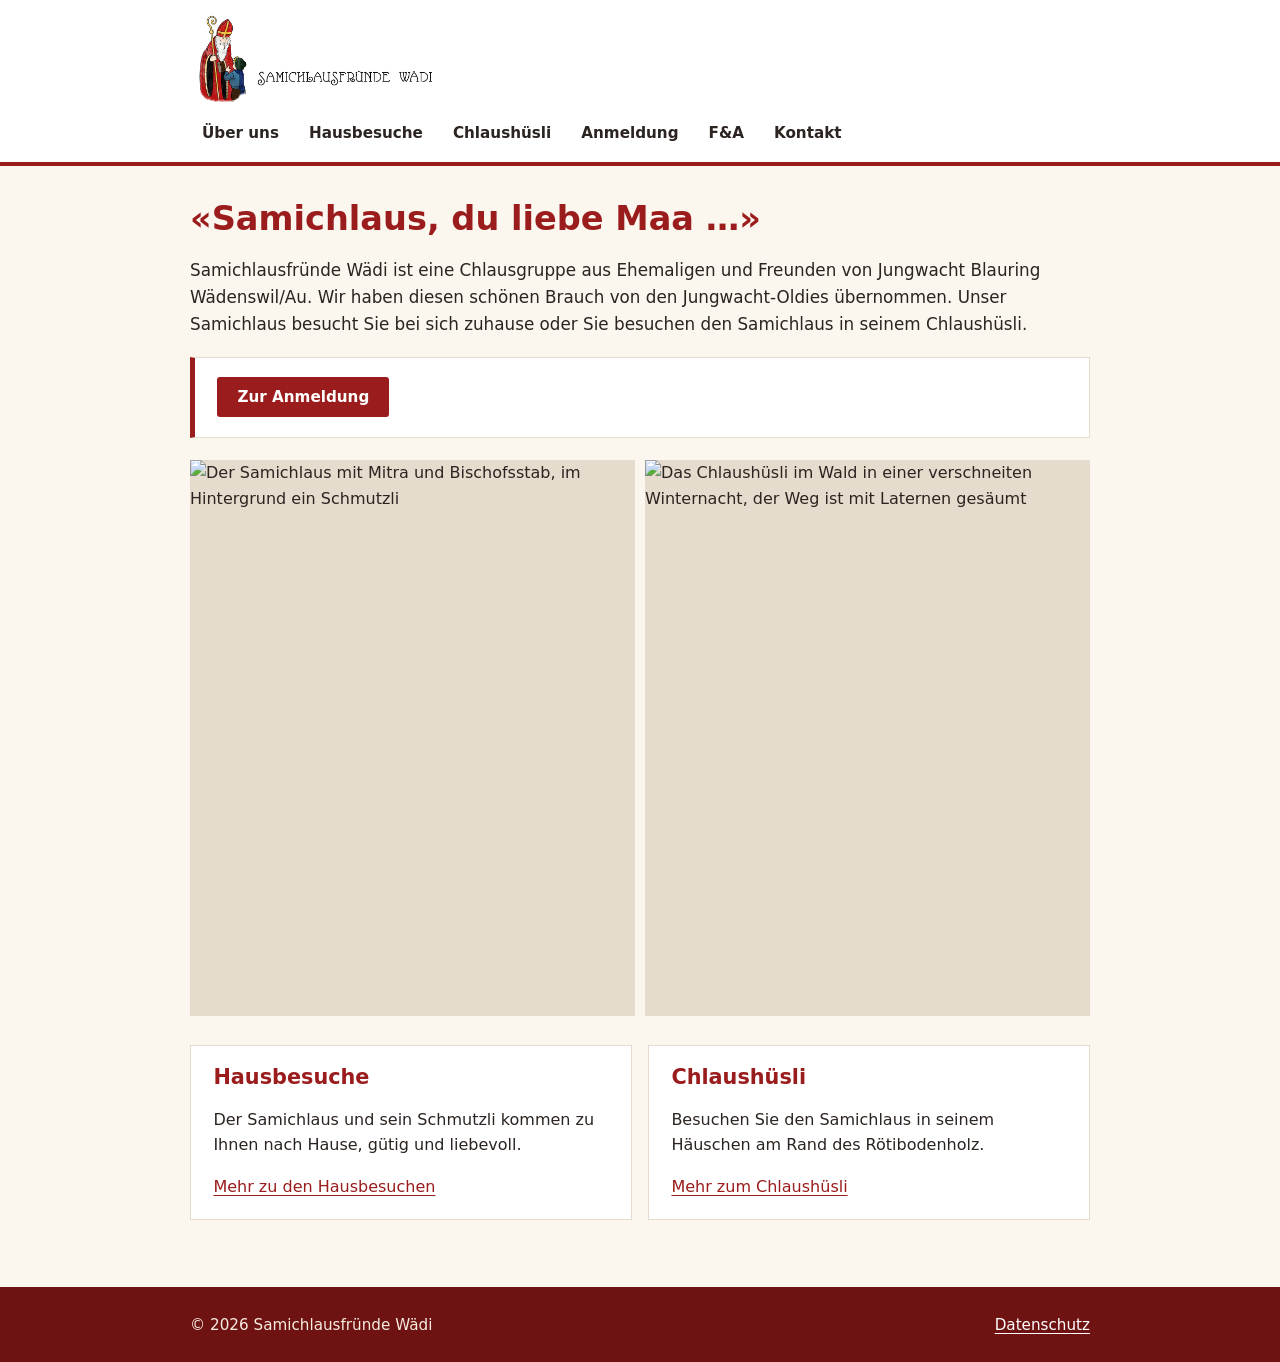
==== commit 06b3a2d0: "Add files via upload" ====
--- a/index.html
+++ b/index.html
@@ -14,13 +14,13 @@
 <meta property="og:description" content="Die Samichlausfründe von Wädenswil: Hausbesuche und Besuch im Chlaushüsli.">
 <meta property="og:image" content="https://samichlausfruende-waedi.ch/og-image.jpg">
 <meta name="twitter:card" content="summary_large_image">
-<link rel="stylesheet" href="stil.css?v=154">
+<link rel="stylesheet" href="stil.css?v=172">
 </head>
 <body>
 <a class="skip" href="#inhalt">Zum Inhalt springen</a>
 <header id="kopf" class="kopf">
   <div class="wrap">
-    <a class="logolink" href="index.html"><img class="logo" src="img/logo.jpg" alt="Samichlausfründe Wädi – Startseite"></a>
+    <a class="logolink" href="index.html"><picture><source srcset="img/logo-dunkel.png" media="(prefers-color-scheme: dark)"><img class="logo" src="img/logo.png" alt="Samichlausfründe Wädi – Startseite"></picture></a>
     <nav id="hauptmenue" aria-label="Hauptmenü">
     <ul>
       <li><a href="ueber-uns.html">Über uns</a></li>
@@ -73,7 +73,7 @@
 <footer id="fuss">
   <div class="wrap"><span>© <span data-feld="jahr">2026</span> Samichlausfründe Wädi</span><span><a href="datenschutz.html">Datenschutz</a></span></div>
 </footer>
-<script src="daten.js"></script>
-<script src="seite.js?v=154"></script>
+<script src="daten.js?v=172"></script>
+<script src="seite.js?v=172"></script>
 </body>
 </html>
--- a/stil.css
+++ b/stil.css
@@ -20,17 +20,19 @@
     --text-leise: #bdb1a5;
     --linie: #403732;
   }
-  .logo { background: #fff; padding: 4px 8px; }
 }
 * { box-sizing: border-box; }
 [hidden] { display: none !important; }
-html { scroll-behavior: smooth; }
+html { scroll-behavior: smooth; overflow-y: scroll; } /* Rollbalken immer da: kurze Seiten springen nicht zur Seite */
 body {
   margin: 0;
   background: var(--papier);
   color: var(--text);
   font: 16px/1.6 system-ui, -apple-system, "Segoe UI", Roboto, sans-serif;
-}
+  min-height: 100vh; min-height: 100dvh;
+  display: flex; flex-direction: column;
+}
+main { flex: 1 0 auto; }
 h1, h2, h3, h4 { font-family: system-ui, -apple-system, "Segoe UI", Roboto, sans-serif; font-weight: 600; line-height: 1.25; color: var(--rot); }
 h1 { font-size: clamp(1.6rem, 4vw, 2.1rem); margin: 0 0 .6rem; }
 h2 { font-size: 1.3rem; margin: 2rem 0 .5rem; }
@@ -48,6 +50,7 @@
 header.kopf { background: var(--karte); border-bottom: 4px solid var(--rot); }
 .kopf .wrap { display: flex; flex-wrap: wrap; align-items: center; justify-content: space-between; gap: 8px 24px; padding-block: 12px; }
 .logo { display: block; height: 96px; width: auto; }
+.logolink picture { display: block; }
 nav ul { list-style: none; display: flex; flex-wrap: wrap; gap: 4px 6px; margin: 0; padding: 0; }
 nav a { display: block; padding: 5px 12px; border-radius: 3px; text-decoration: none; color: var(--text); font-weight: 600; font-size: .95rem; }
 nav a:hover { color: var(--rot); }
@@ -245,8 +248,7 @@
 .held-text h1 { color: #fff; font-size: clamp(1.9rem, 7vw, 2.8rem); margin: 0 0 1rem; text-shadow: 0 1px 12px rgba(0,0,0,.35); }
 .held-ober { margin: 0 0 .3rem; font-size: .85rem; letter-spacing: .12em; text-transform: uppercase; opacity: .9; }
 .held-text p { margin: 0; }
-.held-hinweis { display: inline-block; background: rgba(255,255,255,.92); color: var(--rot); font-weight: 700; padding: 6px 14px; }
-@media (prefers-color-scheme: dark) { .held-hinweis { background: rgba(29,24,22,.85); } }
+.held-hinweis { display: inline-block; background: var(--rot); color: #fff; font-weight: 700; padding: 6px 14px; }
 main.start { padding-top: 1.6rem; }
 .bildkarte { display: flex; flex-direction: column; padding: 0; text-decoration: none; color: var(--text); overflow: hidden; }
 .bildkarte img { display: block; width: 100%; aspect-ratio: 4 / 3; object-fit: cover; transition: transform .5s ease; }
